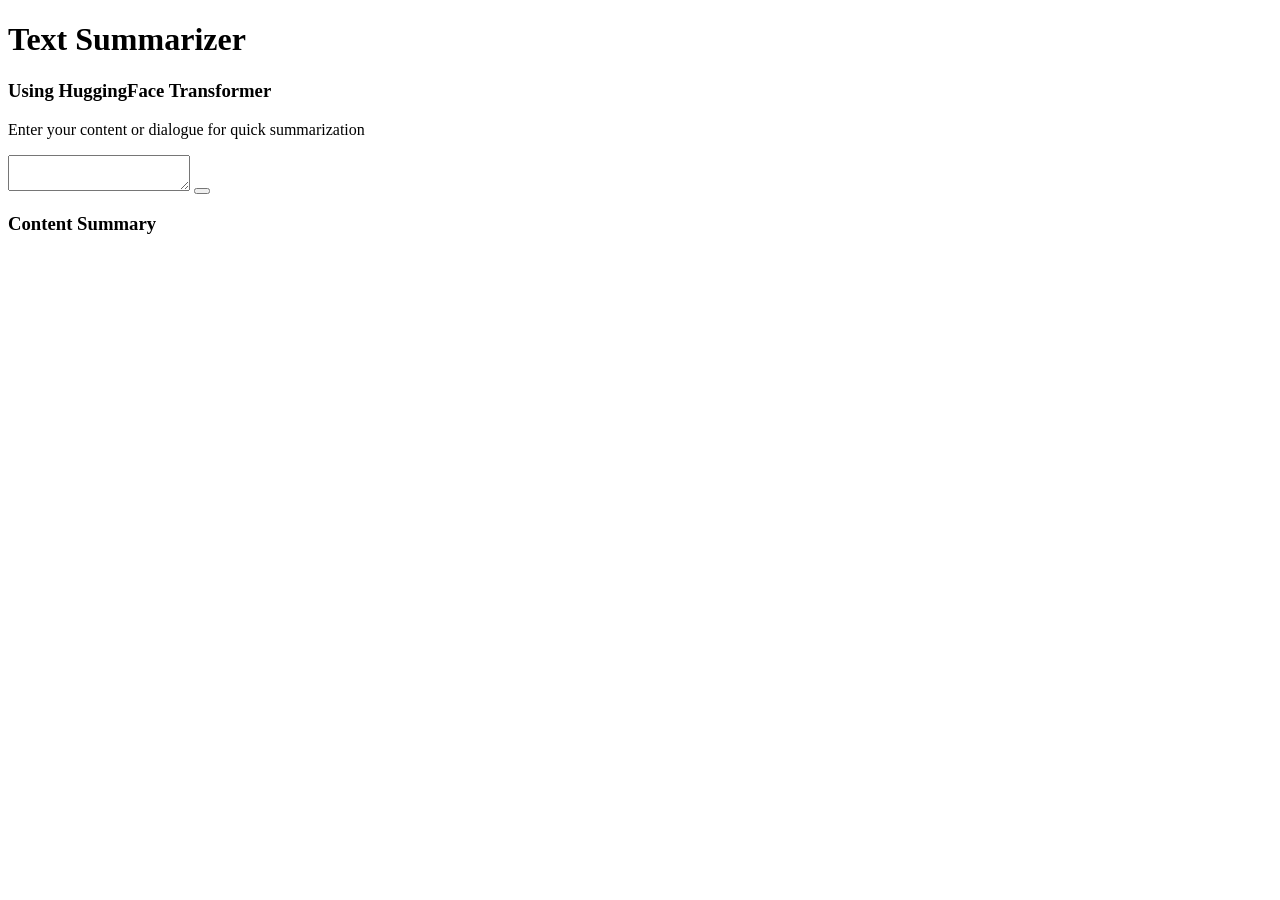
==== Deployment/index.html @ d2c04ca0 "html" ====
<!DOCTYPE html>
<html lang="en">
<head>
    <meta charset="UTF-8">
    <meta name="viewport" content="width=device-width, initial-scale=1.0">
    <title>Text Summarizer</title>
</head>
<body>
    <div class="container">
        <h1>Text Summarizer</h1>
        <h3>Using HuggingFace Transformer</h3>
        <p>Enter your content or dialogue for quick summarization</p>

        <form action="">
            <textarea name="" id=""></textarea>
            <button type="submit"></button>
        </form>

        <div class="summary-output">
            <h3>Content Summary</h3>
            <p></p>
        </div>
    </div>
</body>
</html>
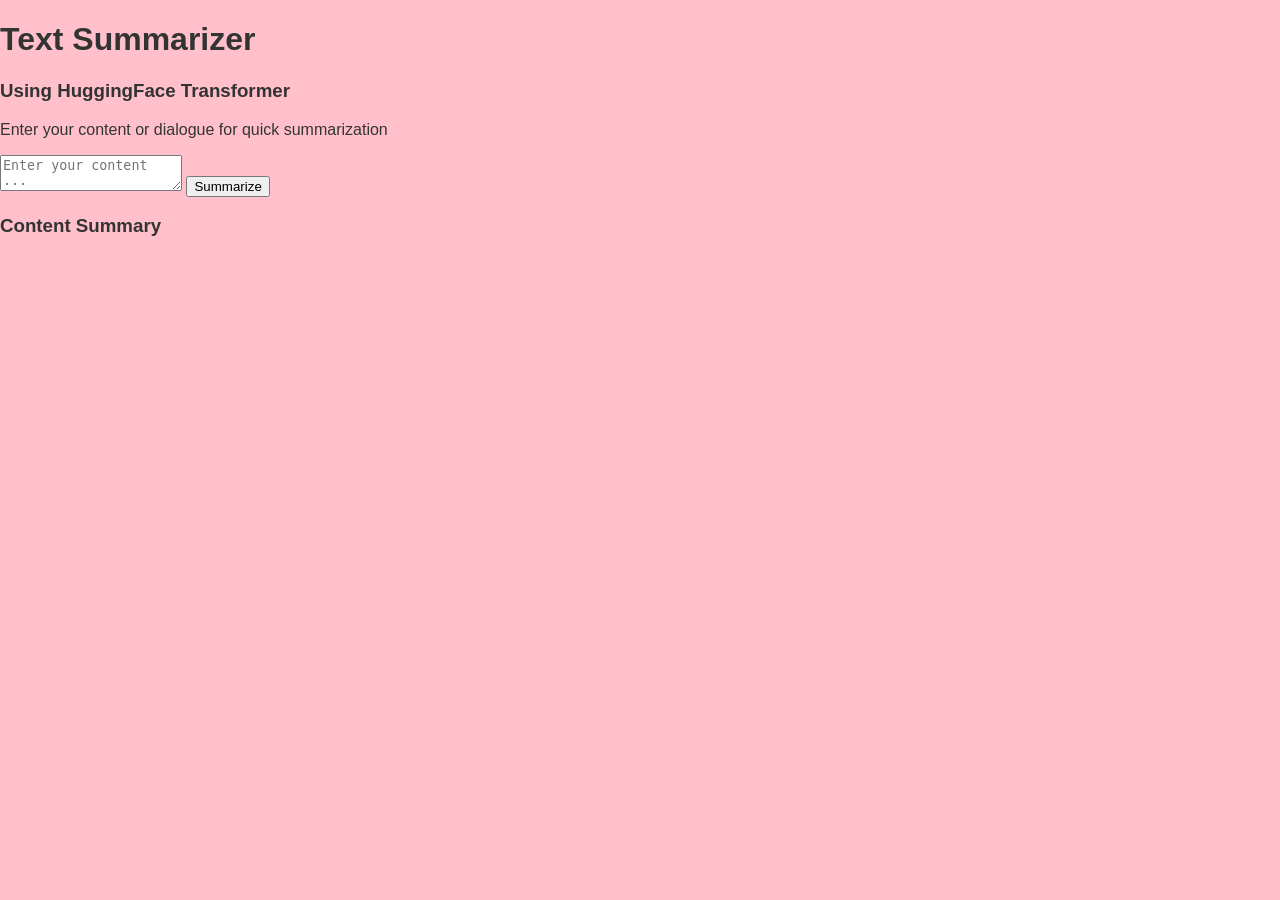
==== commit 3b1d8582: "including css" ====
--- a/Deployment/index.html
+++ b/Deployment/index.html
@@ -4,6 +4,7 @@
     <meta charset="UTF-8">
     <meta name="viewport" content="width=device-width, initial-scale=1.0">
     <title>Text Summarizer</title>
+    <link rel="stylesheet" href="style.css">
 </head>
 <body>
     <div class="container">
@@ -11,14 +12,14 @@
         <h3>Using HuggingFace Transformer</h3>
         <p>Enter your content or dialogue for quick summarization</p>
 
-        <form action="">
-            <textarea name="" id=""></textarea>
-            <button type="submit"></button>
+        <form id="summarization-form">
+            <textarea  id="dialogue-input" placeholder="Enter your content ..." required></textarea>
+            <button type="submit">Summarize</button>
         </form>
 
         <div class="summary-output">
-            <h3>Content Summary</h3>
-            <p></p>
+            <h3 id="summary-heading">Content Summary</h3>
+            <p id="summary-text"></p>
         </div>
     </div>
 </body>
--- a/Deployment/style.css
+++ b/Deployment/style.css
@@ -0,0 +1,11 @@
+body{
+    font-family: Arial, Helvetica, sans-serif;
+    background-color: pink;
+    margin: 0;
+    padding: 0;
+    color: #333;
+}
+
+.container{
+    
+}
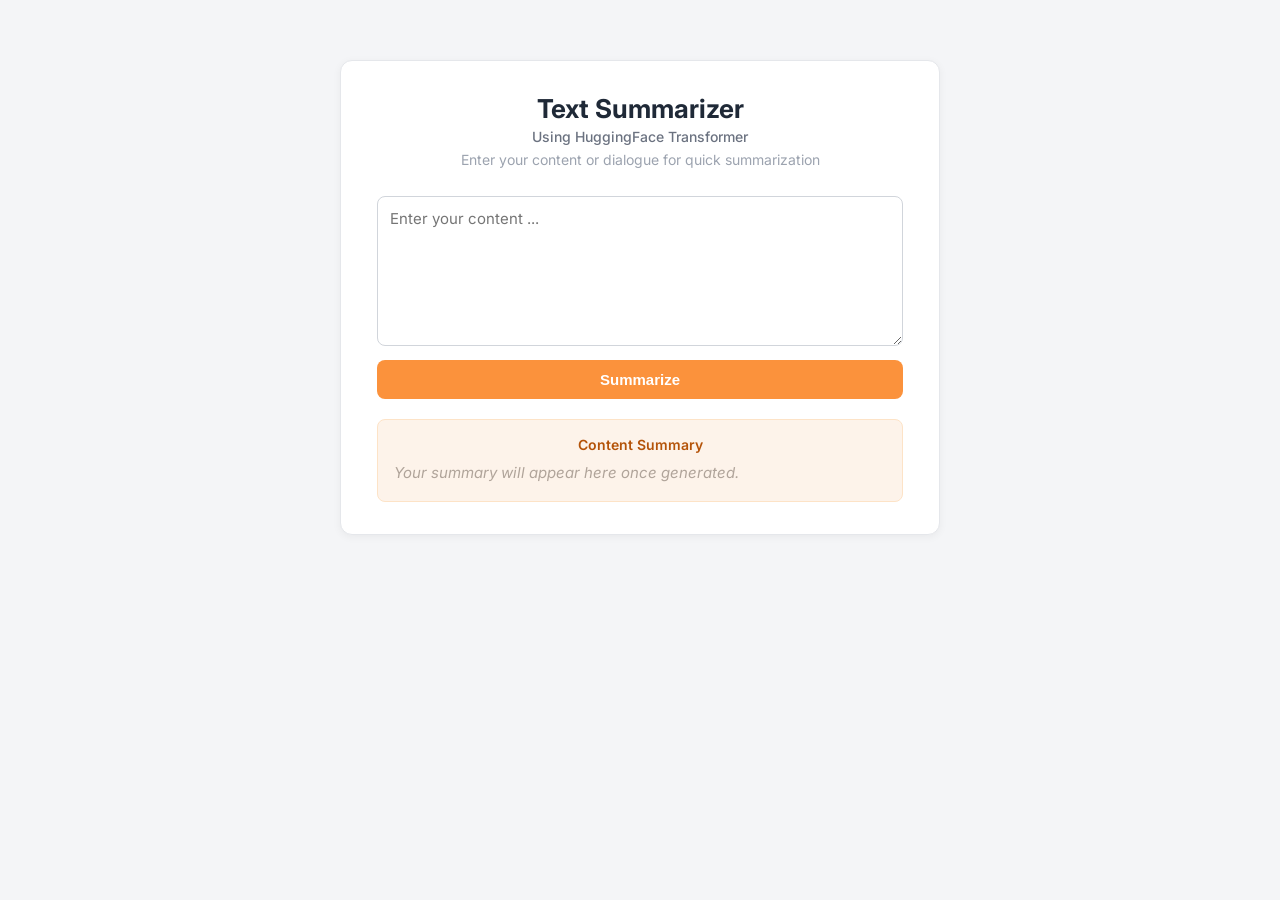
==== commit 646cbfa4: "frontend" ====
--- a/Deployment/index.html
+++ b/Deployment/index.html
@@ -13,11 +13,11 @@
         <p>Enter your content or dialogue for quick summarization</p>
 
         <form id="summarization-form">
-            <textarea  id="dialogue-input" placeholder="Enter your content ..." required></textarea>
+            <textarea id="dialogue-input" placeholder="Enter your content ..." required></textarea>
             <button type="submit">Summarize</button>
         </form>
 
-        <div class="summary-output">
+        <div id="summary-output">
             <h3 id="summary-heading">Content Summary</h3>
             <p id="summary-text"></p>
         </div>
--- a/Deployment/style.css
+++ b/Deployment/style.css
@@ -1,11 +1,115 @@
+@import url('https://fonts.googleapis.com/css2?family=Inter:wght@400;500;600;700&display=swap');
+
+*{
+    box-sizing: border-box;
+}
+
 body{
-    font-family: Arial, Helvetica, sans-serif;
-    background-color: pink;
+    font-family: 'Inter', Arial, Helvetica, sans-serif;
+    background-color: #f4f5f7;
     margin: 0;
     padding: 0;
-    color: #333;
+    color: #2e2e2e;
 }
 
 .container{
-    
+    max-width: 600px;
+    margin: 60px auto;
+    padding: 32px 36px;
+    background: #ffffff;
+    border-radius: 12px;
+    border: 1px solid #e5e7eb;
+    box-shadow: 0 2px 8px rgba(0, 0, 0, 0.05);
+}
+
+h1{
+    text-align: center;
+    color: #1f2937;
+    margin: 0 0 4px;
+    font-size: 26px;
+    font-weight: 700;
+}
+
+h3{
+    text-align: center;
+    margin-top: 0;
+    margin-bottom: 6px;
+    color: #6b7280;
+    font-weight: 500;
+    font-size: 14px;
+}
+
+body > .container > p{
+    text-align: center;
+    color: #9ca3af;
+    margin-top: 0;
+    margin-bottom: 28px;
+    font-size: 14px;
+}
+
+form{
+    display: flex;
+    flex-direction: column;
+    gap: 14px;
+}
+
+textarea{
+    height: 150px;
+    padding: 12px;
+    border: 1px solid #d1d5db;
+    border-radius: 8px;
+    font-size: 15px;
+    font-family: inherit;
+    resize: vertical;
+    transition: border-color 0.15s ease;
+}
+
+textarea:focus{
+    outline: none;
+    border-color: #FB923C;
+}
+
+button{
+    background-color: #FB923C;
+    color: white;
+    border: none;
+    padding: 11px 15px;
+    font-size: 15px;
+    font-weight: 600;
+    cursor: pointer;
+    border-radius: 8px;
+    transition: background-color 0.15s ease;
+}
+
+button:hover{
+    background-color: #f97316;
+}
+
+#summary-output{
+    margin-top: 20px;
+    background: #fdf3ea;
+    padding: 16px;
+    border-radius: 8px;
+    border: 1px solid #fde3c7;
+}
+
+#summary-heading{
+    margin-top: 0;
+    margin-bottom: 8px;
+    color: #b45309;
+    font-size: 14px;
+    font-weight: 600;
+}
+
+#summary-text{
+    margin: 0;
+    line-height: 1.6;
+    color: #374151;
+    font-size: 15px;
+}
+
+#summary-text:empty::before{
+    content: "Your summary will appear here once generated.";
+    color: #b0a49a;
+    font-style: italic;
 }
